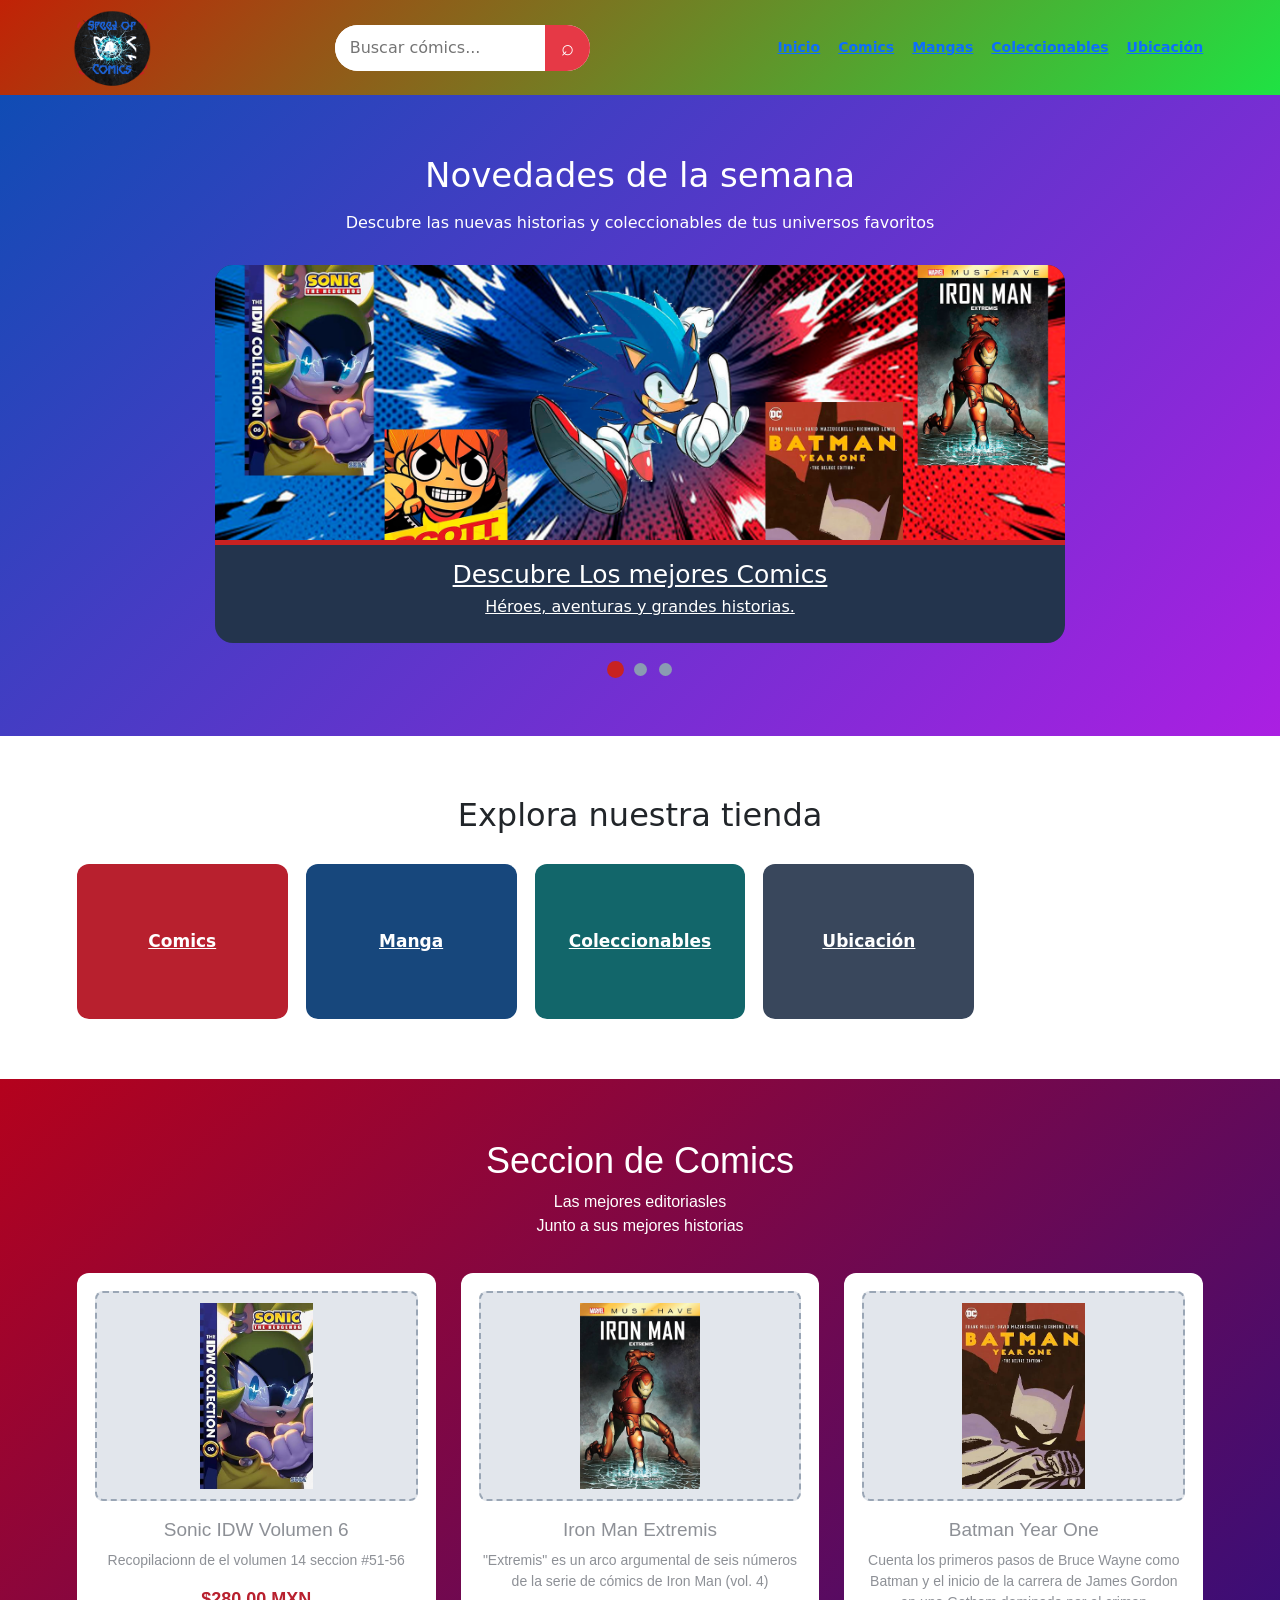
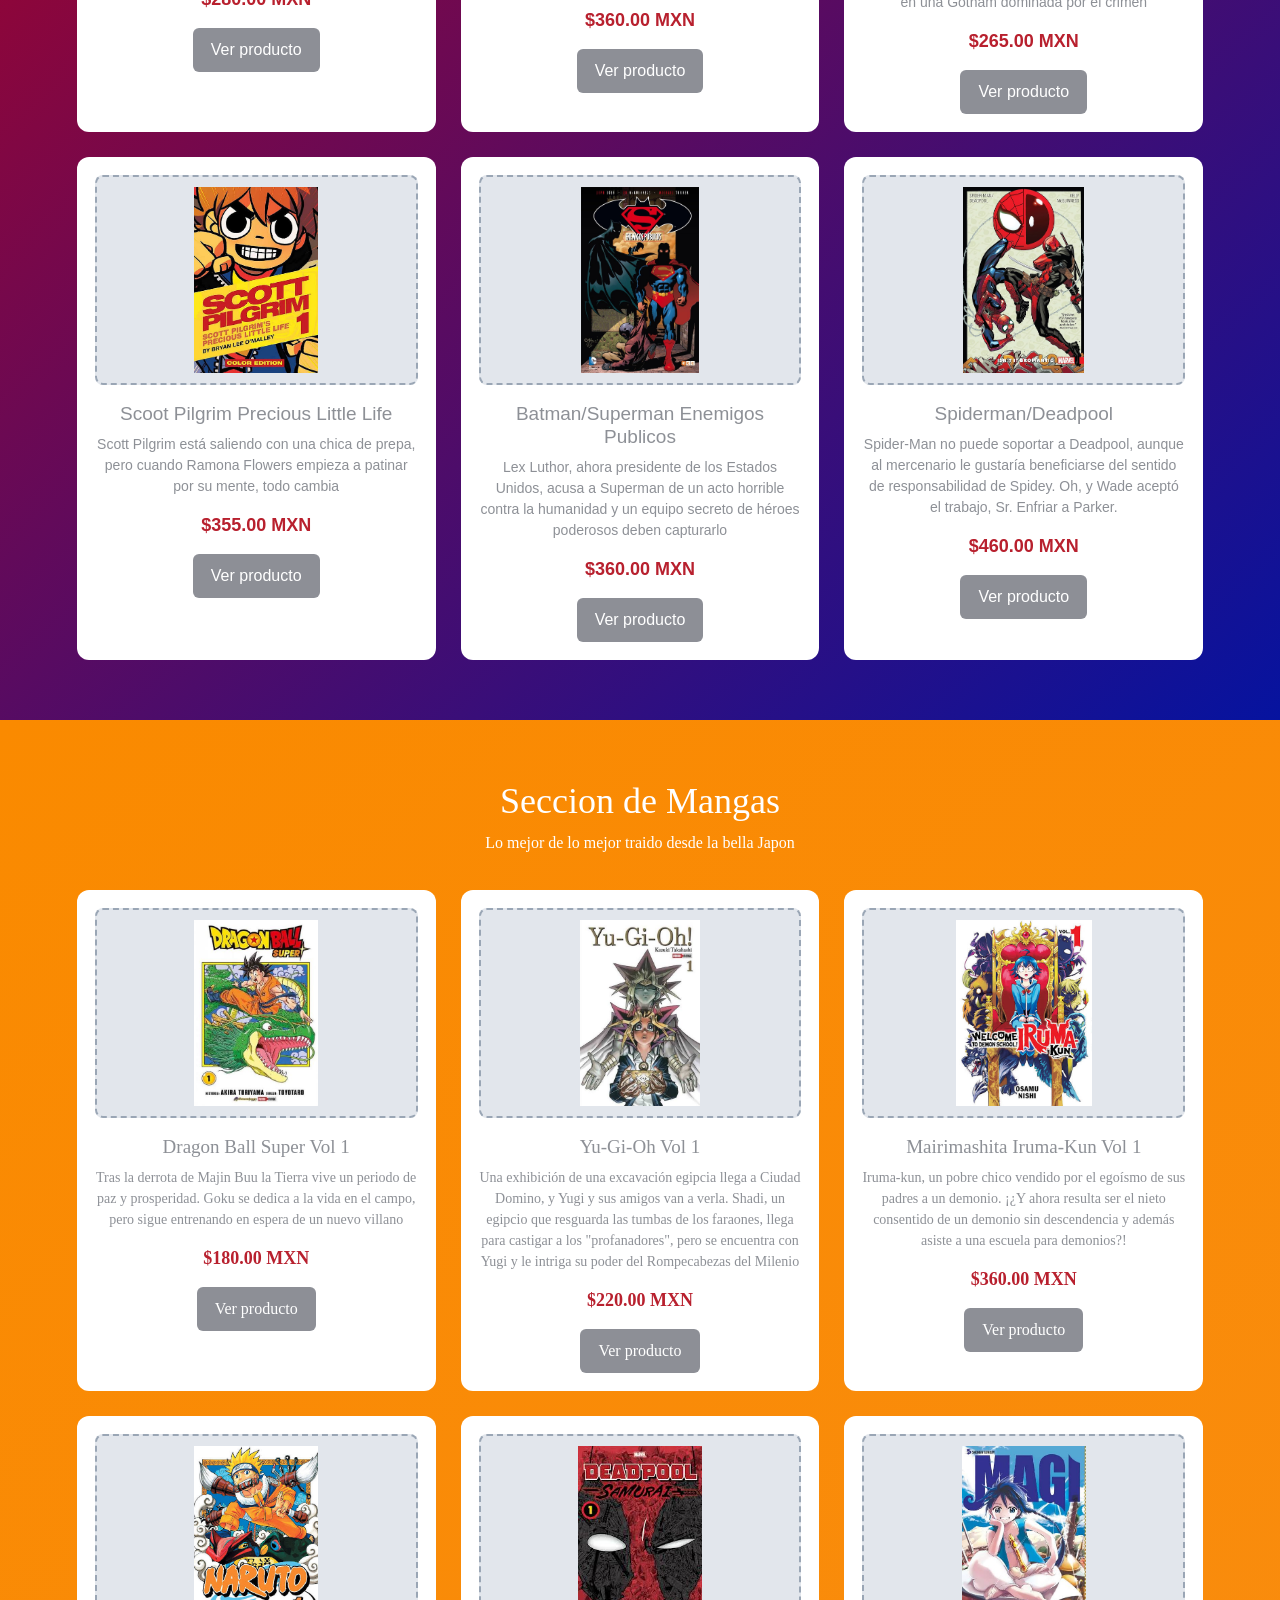
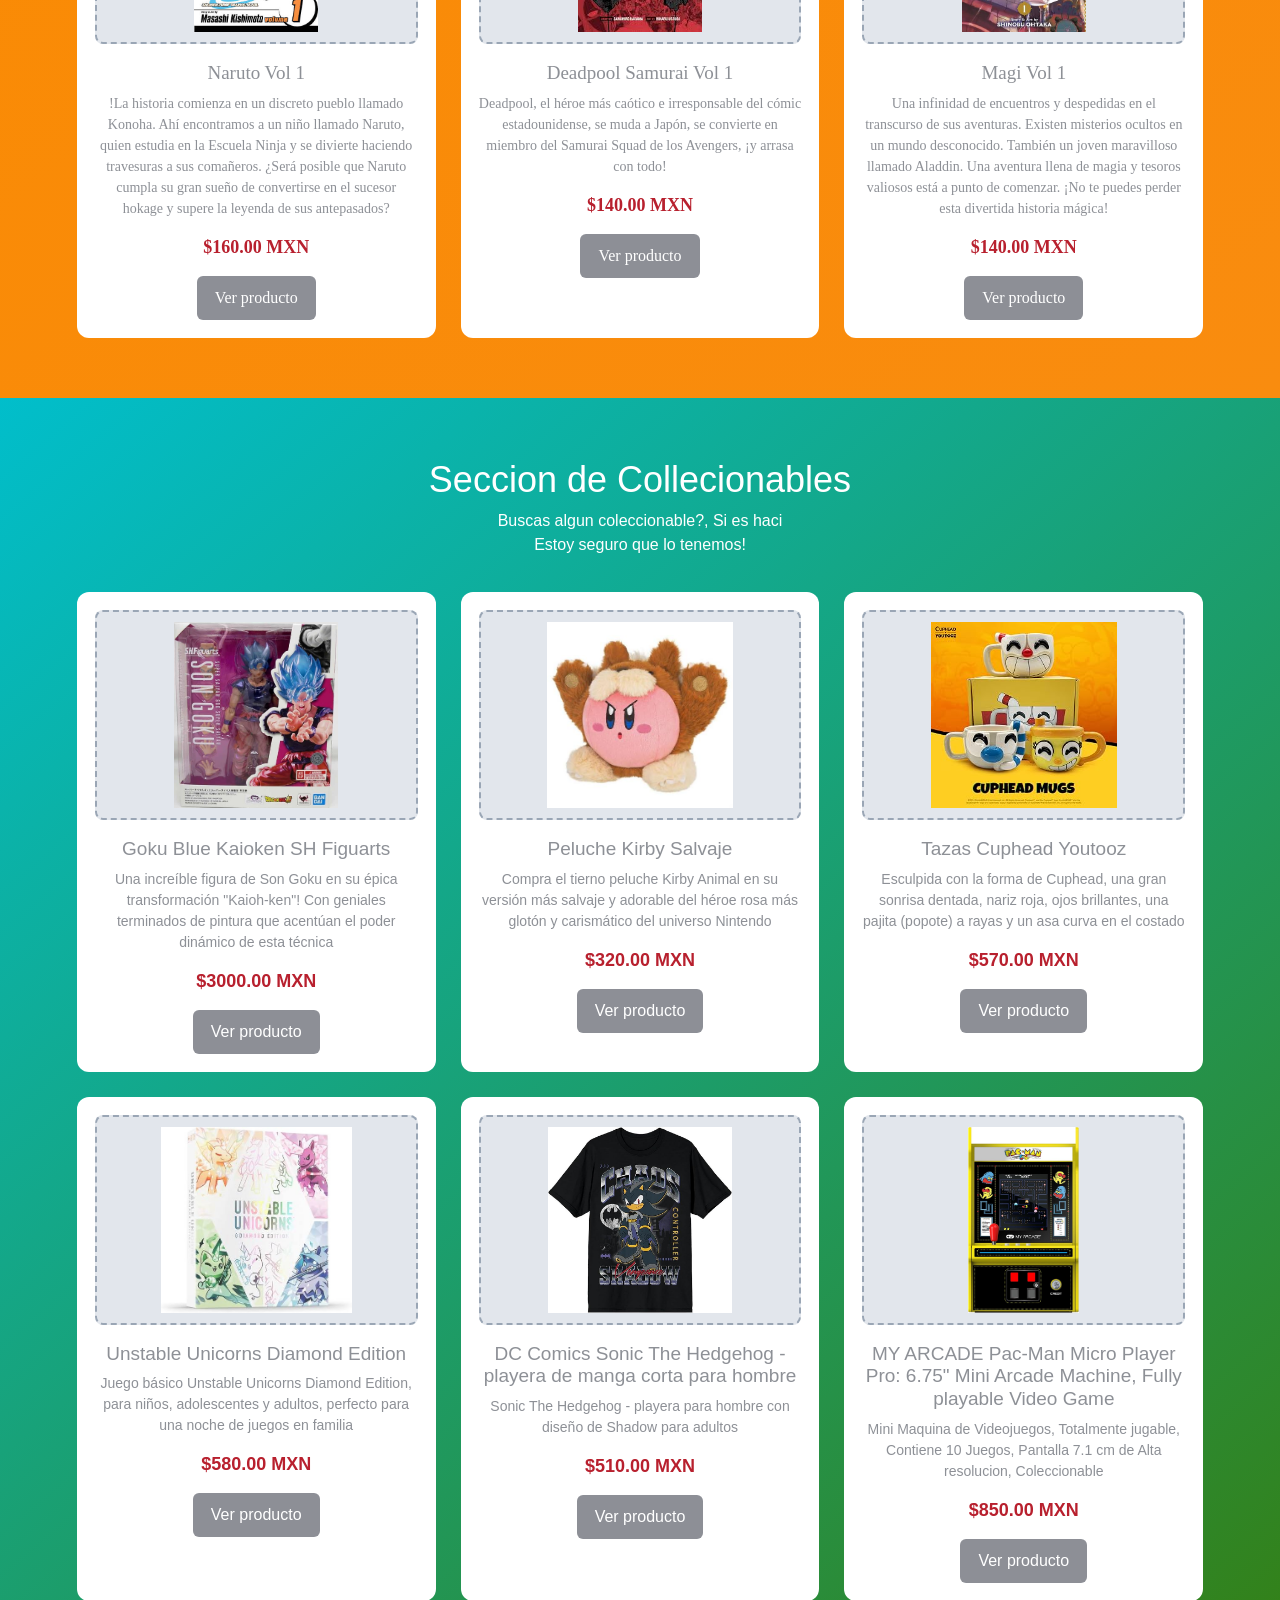
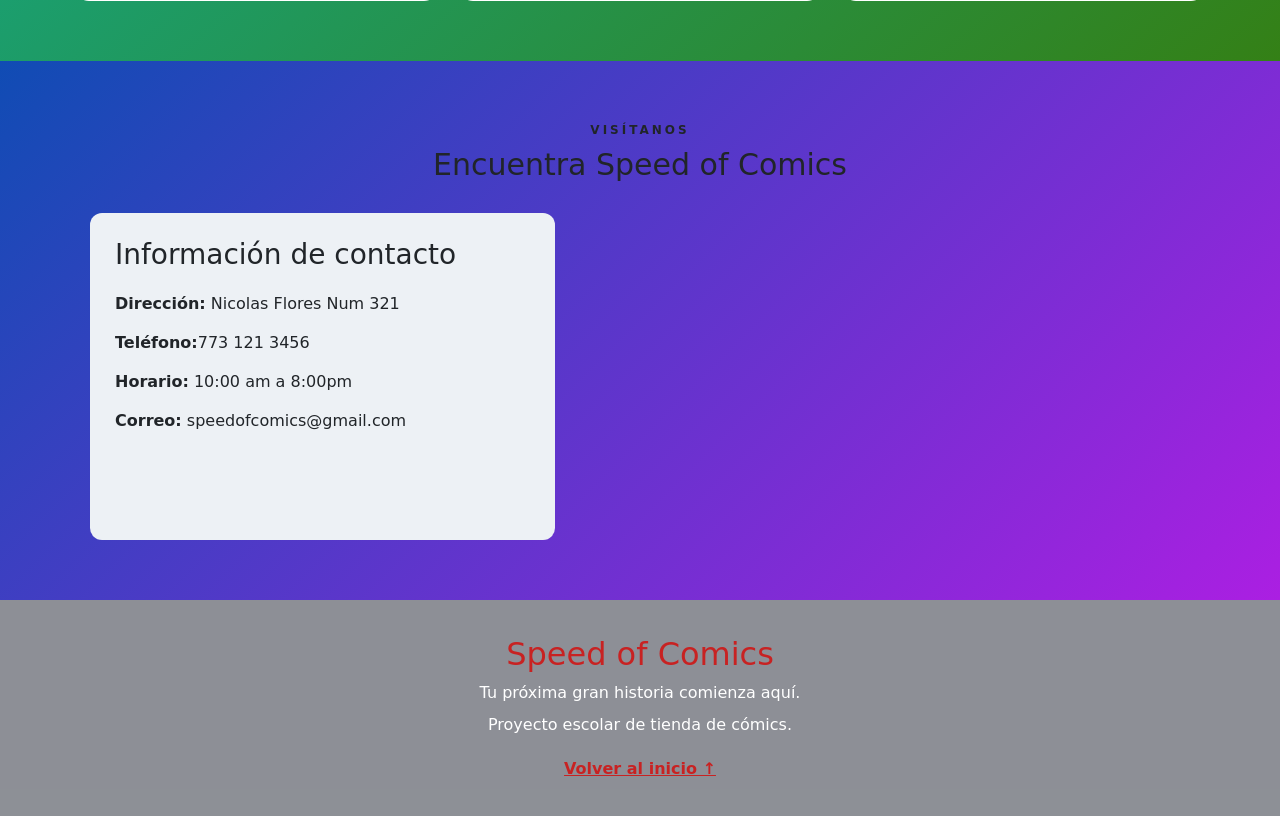
==== inicio.html @ dad21b0f "Añadi la seccion del inicio y su respectivo style, esta misma incluye tres carpteas dentro de imagen" ====
<!DOCTYPE html>
<html lang="es">
<head>
    <meta charset="UTF-8">
    <meta name="viewport" content="width=device-width, initial-scale=1.0">

    <title>Speed of Comics</title>

       <link rel="icon" href="Imagenes/Logo de la pagina Web de la maestra Karen.png" type="image/webp">


    <link rel="stylesheet" href="inicio.css">
    
    <link href="https://cdn.jsdelivr.net/npm/bootstrap@5.3.3/dist/css/bootstrap.min.css" rel="stylesheet">
</head>

<body> 

    <header class="encabezado">

        <div class="logo">
            <span><img src="Imagenes/Logo de la pagina Web de la maestra Karen.png" alt="logo"></span>
        </div>

        <div class="busqueda">
            <input type="text" placeholder="Buscar cómics...">
            <button type="button" aria-label="Buscar">⌕</button>
        </div>

        <nav class="menu">
            <a href="#inicio">Inicio</a>
            <a href="#marvel">Comics</a>
            <a href="#dc">Mangas</a>
            <a href="#idw">Coleccionables</a>
            <a href="#ubicacion">Ubicación</a>
        </nav>

    </header>

    <main>

        <section id="inicio" class="inicio">

            <h2>Novedades de la semana</h2>
            <p>Descubre las nuevas historias y coleccionables de tus universos favoritos</p>

            <div class="carrusel">

                <a href="#marvel" class="diapositiva activa">
                    <div class="imagen-novedad comic">
                        <span><img src="Imagenes/Carrusel Comic.png" alt="banner_marvel"></span>
                    </div>
                    <h3>Descubre Los mejores Comics</h3>
                    <p>Héroes, aventuras y grandes historias.</p>
                </a>

                <a href="#dc" class="diapositiva">
                    <div class="imagen-novedad manga">
                        <span><img src="Imagenes/Carrusel Manga.png" alt="banner_dc"></span>
                    </div>
                    <h3>La mejor Variedad de Mangas</h3>
                    <p>En un unico y accesible lugar</p>
                </a>

                <a href="#idw" class="diapositiva">
                    <div class="imagen-novedad collecionables">
                        <span><img src="Imagenes/Carrusel Collecionables.png" alt="banner_idw"></span>
                    </div>
                    <h3>Los mejores coleccionable de tus franquicias favoritas</h3>
                    <p>Desde las mejores figuras hasta lo mas loco que puedas imaginar</p>
                </a>

            </div>

            <div class="indicadores">
                <button class="indicador activo" data-slide="0"
                    aria-label="Mostrar novedad Marvel"></button>
                <button class="indicador" data-slide="1"
                    aria-label="Mostrar novedad DC"></button>
                <button class="indicador" data-slide="2"
                    aria-label="Mostrar novedad IDW"></button>
            </div>

        </section>

        <section class="accesos">

            <h2>Explora nuestra tienda</h2>

            <div class="botones-imagen">

                <a href="#marvel" class="boton-imagen boton-marvel">
                   
                    <strong>Comics</strong>
                </a>

                <a href="#dc" class="boton-imagen boton-dc">
                    
                    <strong>Manga</strong>
                </a>

                <a href="#idw" class="boton-imagen boton-idw">
                    
                    <strong>Coleccionables</strong>
                </a>

                <a href="#ubicacion" class="boton-imagen boton-ubicacion">
                    
                    <strong>Ubicación</strong>
                </a>

            </div>
        </section>

        <!-- catalogo marvel -->
        <section id="marvel" class="catalogo catalogo-marvel">

            <div class="titulo-catalogo">
                <h2>Seccion de Comics</h2>
                <p>Las mejores editoriasles <br>Junto a sus mejores historias</p>
            </div>

            <div class="productos">

                <article class="producto">
                    <div class="imagen-producto">
                    <img src="Imagenes/Comics/Surge Idw.jpg" alt="Surge">
                    </div>
                    <h3>Sonic IDW Volumen 6</h3>
                    <p>Recopilacionn de el volumen 14 seccion #51-56</p>
                    <p class="precio">$280.00 MXN</p>
                    <button class="boton-producto" type="button">Ver producto</button>
                </article>

                <article class="producto">
                    <div class="imagen-producto">
                        <img src="Imagenes/Comics/Extremis.jpg" alt="extremis">
                    </div>
                    <h3>Iron Man Extremis</h3>
                    <p>"Extremis" es un arco argumental de seis números de la serie de cómics de Iron Man (vol. 4)</p>
                    <p class="precio">$360.00 MXN</p>
                    <button class="boton-producto" type="button">Ver producto</button>
                </article>

                <article class="producto">
                    <div class="imagen-producto">
                     <img src="Imagenes/Comics/Year One.jpg" alt="año_uno">
                    </div>
                    <h3>Batman Year One</h3>
                    <p>Cuenta los primeros pasos de Bruce Wayne como Batman y el inicio de la carrera de James Gordon en una Gotham dominada por el crimen</p>
                    <p class="precio">$265.00 MXN</p>
                    <button class="boton-producto" type="button">Ver producto</button>
                </article>

                <article class="producto">
                    <div class="imagen-producto">
                        <img src="Imagenes/Comics/Scott.jpg" alt="pilgrim">
                    </div>
                    <h3> Scoot Pilgrim Precious Little Life</h3>
                    <p>Scott Pilgrim está saliendo con una chica de prepa, pero cuando Ramona Flowers empieza a patinar por su mente, todo cambia</p>
                    <p class="precio">$355.00 MXN</p>
                    <button class="boton-producto" type="button">Ver producto</button>
                </article>

                <article class="producto">
                    <div class="imagen-producto">
                        <img src="Imagenes/Comics/Superman-Batman.jpg" alt="batman/superman">
                    </div>
                    <h3>Batman/Superman Enemigos Publicos</h3>
                    <p> Lex Luthor, ahora presidente de los Estados Unidos, acusa a Superman de un acto horrible contra la humanidad y un equipo secreto de héroes poderosos deben capturarlo</p>
                    <p class="precio">$360.00 MXN</p>
                    <button class="boton-producto" type="button">Ver producto</button>
                </article>

                <article class="producto">
                    <div class="imagen-producto">
                    <img src="Imagenes/Comics/Spidey-Pool.jpg" alt="spidey-pool">
                    </div>
                    <h3>Spiderman/Deadpool</h3>
                    <p> Spider-Man no puede soportar a Deadpool, aunque al mercenario le gustaría beneficiarse del sentido de responsabilidad de Spidey. Oh, y Wade aceptó el trabajo, Sr. Enfriar a Parker.</p>
                    <p class="precio">$460.00 MXN</p>
                    <button class="boton-producto" type="button">Ver producto</button>
                </article>

            </div>
        </section>

        <!--catalogo dc-->
        <section id="dc" class="catalogo catalogo-dc">

            <div class="titulo-catalogo">
                <h2>Seccion de Mangas</h2>
                <p>Lo mejor de lo mejor traido desde la bella Japon</p>
            </div>

            <div class="productos">

                <article class="producto">
                    <div class="imagen-producto"><img src="Imagenes/Manga/Super.jpg" alt="db-super"></div>
                    <h3> Dragon Ball Super Vol 1</h3>
                    <p>Tras la derrota de Majin Buu la Tierra vive un periodo de paz y prosperidad. Goku se dedica a la vida en el campo, pero sigue entrenando en espera de un nuevo villano</p>
                    <p class="precio">$180.00 MXN</p>
                    <button class="boton-producto" type="button">Ver producto</button>
                </article>

                <article class="producto">
                    <div class="imagen-producto"><img src="Imagenes/Manga/Yugi.jpg" alt="Yugi"></div>
                    <h3>Yu-Gi-Oh Vol 1</h3>
                    <p>Una exhibición de una excavación egipcia llega a Ciudad Domino, y Yugi y sus amigos van a verla. Shadi, un egipcio que resguarda las tumbas de los faraones, llega para castigar a los "profanadores", pero se encuentra con Yugi y le intriga su poder del Rompecabezas del Milenio</p>
                    <p class="precio">$220.00 MXN</p>
                    <button class="boton-producto" type="button">Ver producto</button>
                </article>

                <article class="producto">
                    <div class="imagen-producto"><img src="Imagenes/Manga/Iruma.jpg" alt="Iruma-kun"></div>
                    <h3>Mairimashita Iruma-Kun Vol 1</h3>
                    <p>Iruma-kun, un pobre chico vendido por el egoísmo de sus padres a un demonio. ¡¿Y ahora resulta ser el nieto consentido de un demonio sin descendencia y además asiste a una escuela para demonios?!</p>
                    <p class="precio">$360.00 MXN</p>
                    <button class="boton-producto" type="button">Ver producto</button>
                </article>

                <article class="producto">
                    <div class="imagen-producto"><img src="Imagenes/Manga/Naruto.jpg" alt="Naruto"></div>
                    <h3>Naruto Vol 1</h3>
                    <p>!La historia comienza en un discreto pueblo llamado Konoha. Ahí encontramos a un niño llamado Naruto, quien estudia en la Escuela Ninja y se divierte haciendo travesuras a sus comañeros. ¿Será posible que Naruto cumpla su gran sueño de convertirse en el sucesor hokage y supere la leyenda de sus antepasados?</p>
                    <p class="precio">$160.00 MXN</p>
                    <button class="boton-producto" type="button">Ver producto</button>
                </article>

                <article class="producto">
                    <div class="imagen-producto"><img src="Imagenes/Manga/SamuraiPool.jpg" alt="Samurai-Pool"></div>
                    <h3>Deadpool Samurai Vol 1</h3>
                    <p>Deadpool, el héroe más caótico e irresponsable del cómic estadounidense, se muda a Japón, se convierte en miembro del Samurai Squad de los Avengers, ¡y arrasa con todo!</p>
                    <p class="precio">$140.00 MXN</p>
                    <button class="boton-producto" type="button">Ver producto</button>
                </article>

                <article class="producto">
                    <div class="imagen-producto"><img src="Imagenes/Manga/Magi.jpg" alt="Magi"></div>
                    <h3>Magi Vol 1</h3>
                    <p>Una infinidad de encuentros y despedidas en el transcurso de sus aventuras. Existen misterios ocultos en un mundo desconocido. También un joven maravilloso llamado Aladdin. Una aventura llena de magia y tesoros valiosos está a punto de comenzar. ¡No te puedes perder esta divertida historia mágica!</p>
                    <p class="precio">$140.00 MXN</p>
                    <button class="boton-producto" type="button">Ver producto</button>
                </article>

            </div>
        </section>

        <section id="idw" class="catalogo catalogo-idw">

            <div class="titulo-catalogo">
                <h2>Seccion de Collecionables</h2>
                <p>Buscas algun coleccionable?, Si es haci<br> Estoy seguro que lo tenemos!</p>
            </div>

            <div class="productos">

                <article class="producto">
                    <div class="imagen-producto"><img src="Imagenes/Coleccionables/Sh Figuarts.jpg" alt="kaioken"></div>
                    <h3>Goku Blue Kaioken SH Figuarts</h3>
                    <p>Una increíble figura de Son Goku en su épica transformación "Kaioh-ken"! Con geniales terminados de pintura que acentúan el poder dinámico de esta técnica</p>
                    <p class="precio">$3000.00 MXN</p>
                    <button class="boton-producto" type="button">Ver producto</button>
                </article>

                <article class="producto">
                    <div class="imagen-producto"><img src="Imagenes/Coleccionables/Kibolono.jpg" alt="kirby-lobo"></div>
                    <h3>Peluche Kirby Salvaje</h3>
                    <p>Compra el tierno peluche Kirby Animal en su versión más salvaje y adorable del héroe rosa más glotón y carismático del universo Nintendo</p>
                    <p class="precio">$320.00 MXN</p>
                    <button class="boton-producto" type="button">Ver producto</button>
                </article>

                <article class="producto">
                    <div class="imagen-producto"><img src="Imagenes/Coleccionables/Tazas.jpg" alt="Cuphead"></div>
                    <h3>Tazas Cuphead Youtooz</h3>
                    <p>Esculpida con la forma de Cuphead, una gran sonrisa dentada, nariz roja, ojos brillantes, una pajita (popote) a rayas y un asa curva en el costado</p>
                    <p class="precio">$570.00 MXN</p>
                    <button class="boton-producto" type="button">Ver producto</button>
                </article>

                <article class="producto">
                    <div class="imagen-producto"><img src="Imagenes/Coleccionables/Unicorns.jpg" alt="Unicornios"></div>
                    <h3>Unstable Unicorns Diamond Edition</h3>
                    <p>Juego básico Unstable Unicorns Diamond Edition, para niños, adolescentes y adultos, perfecto para una noche de juegos en familia</p>
                    <p class="precio">$580.00 MXN</p>
                    <button class="boton-producto" type="button">Ver producto</button>
                </article>

                <article class="producto">
                    <div class="imagen-producto"><img src="Imagenes/Coleccionables/Playera.jpg" alt="bat-shadow"></div>
                    <h3>DC Comics Sonic The Hedgehog - playera de manga corta para hombre</h3>
                    <p>Sonic The Hedgehog - playera para hombre con diseño de Shadow para adultos </p>
                    <p class="precio">$510.00 MXN</p>
                    <button class="boton-producto" type="button">Ver producto</button>
                </article>

                <article class="producto">
                    <div class="imagen-producto"><img src="Imagenes/Coleccionables/PacMan.jpg"></div>
                    <h3>MY ARCADE Pac-Man Micro Player Pro: 6.75" Mini Arcade Machine, Fully playable Video Game</h3>
                    <p> Mini Maquina de Videojuegos, Totalmente jugable, Contiene 10 Juegos, Pantalla 7.1 cm de Alta resolucion, Coleccionable</p>
                    <p class="precio">$850.00 MXN</p>
                    <button class="boton-producto" type="button">Ver producto</button>
                </article>

            </div>
        </section>

        <section id="ubicacion" class="seccion-ubicacion">

            <div class="titulo-ubicacion">
                <p class="etiqueta">VISÍTANOS</p>
                <h2>Encuentra Speed of Comics</h2>
                
            </div>

            <div class="contacto">

                <div class="datos-contacto">
                    <h3>Información de contacto</h3>

                    <p><strong>Dirección:</strong> Nicolas Flores Num 321</p>
                    <p><strong>Teléfono:</strong>773 121 3456</p>
                    <p><strong>Horario:</strong> 10:00 am a 8:00pm</p>
                    <p><strong>Correo:</strong> speedofcomics@gmail.com</p>
                </div>

                <div class="mapa">
                    <iframe
                        src="https://www.google.com/maps/place/Kioto,+Prefectura+de+Kioto,+Jap%C3%B3n/@35.0981962,135.7188694,10z/data=!3m1!4b1!4m6!3m5!1s0x6001a8d6cd3cc3f1:0xc0961d366bbb1d3d!8m2!3d35.011564!4d135.7681489!16zL20vMDlkNF8?hl=es_419&entry=ttu&g_ep=EgoyMDI2MTAyMC4wIKXMDSoASAFQAw%3D%3D"
                        title="Mapa de ubicación de Speed of Comics"
                        loading="lazy"
                        referrerpolicy="no-referrer-when-downgrade">
                    </iframe>
                </div>

            </div>
        </section>

    </main>

    <footer class="pie">

        <h2>Speed of Comics</h2>
        <p>Tu próxima gran historia comienza aquí.</p>
        <p>Proyecto escolar de tienda de cómics.</p>

        <a href="#inicio">Volver al inicio ↑</a>

    </footer>

    <script src="carrusel.js"></script>

</body>
</html>
---- inicio.css ----
* {
    margin: 0;
    padding: 0;
    box-sizing: border-box;
}

:root {
    --oscuro: #4e525ca4;
    --oscuro-claro: #99c0ff;
    --blanco: #ffffff;
    --gris: #e9edf2;
    --rojo: #e63946;
    --azul: #cc1703;
    --dorado: #c82222;
    --verde: #167c80;
}

html {
    scroll-behavior: smooth;
    scroll-padding-top: 130px;
}

body {
    font-family: Arial, Helvetica, sans-serif;
    background-color: #f3f5f8;
    color: var(--oscuro);
    line-height: 1.6;
}

a {
    text-decoration: none;
    color: inherit;
}

button {
    font-family: inherit;
    cursor: pointer;
    border: none;
}

section {
    padding: 60px 6%;
}

section h2 {
    margin-bottom: 15px;
}


.encabezado {
    background: linear-gradient(135deg, #c12206, #1fe243);
    color: var(--blanco);
    padding: 20px 6%;
    display: flex;
    justify-content: space-between;
    align-items: center;
    gap: 20px;
    flex-wrap: wrap;
}

.logo {
    display: flex;
    align-items: center;
    gap: 12px;
}

.logo span {
    display: flex;
    justify-content: center;
    align-items: center;
    width: 70px;
    height: 55px;
    border: 2px dashed var(--dorado);
    border-radius: 8px;
    font-size: 10px;
    text-align: center;
}
.logo span img {
    width: 100px;
    height: auto;
    object-fit: contain;
}
.logo h1 {
    font-size: 24px;
    color: var(--dorado);
}

.busqueda {
    display: flex;
    background-color: var(--blanco);
    border-radius: 25px;
    overflow: hidden;
}

.busqueda input {
    width: 210px;
    padding: 11px 15px;
    border: none;
    outline: none;
}

.busqueda button {
    background-color: var(--rojo);
    color: var(--blanco);
    padding: 0 16px;
    font-size: 22px;
}

.menu {
    display: flex;
    align-items: center;
    justify-content: center;
    gap: 18px;
    flex-wrap: wrap;
}

.menu a {
    font-size: 14px;
    font-weight: bold;
    transition: color 0.3s;
}

.menu a:hover {
    color: var(--dorado);
}


.inicio {
    text-align: center;
    background: linear-gradient(135deg, #104cb4, #ab1fe2);
    color: var(--blanco);
}

.inicio h2 {
    font-size: 34px;
}

.carrusel {
    max-width: 850px;
    margin: 30px auto 0;
    position: relative;
    overflow: hidden;
    border-radius: 18px;
}

.diapositiva {
    display: none;
    color: var(--blanco);
    background-color: #23344d;
    padding-bottom: 24px;
}

.diapositiva.activa {
    display: block;
    animation: aparecer 0.6s ease;
}

.imagen-novedad {
    width: 100%;
    height: 280px;
    display: flex;
    justify-content: center;
    align-items: center;
    font-size: 16px;
    font-weight: bold;
    border-bottom: 5px solid var(--dorado);
    overflow: hidden;
}

.imagen-novedad img {
    width: 100%;
    height: 100%;
    object-fit: cover;
    object-position: center;
    display: block;
}

.marvel-novedad {
    background-color: #8d1c2b;
}

.dc-novedad {
    background-color: #17477c;
}

.idw-novedad {
    background-color: #12666a;
}

.diapositiva:hover .imagen-novedad img {
    transform: scale(1.05);
    transition: transform 0.4s;
}

.diapositiva h3 {
    margin: 15px 10px 5px;
    font-size: 25px;
}

.diapositiva p {
    margin: 0 10px;
}

.indicadores {
    display: flex;
    justify-content: center;
    gap: 12px;
    margin-top: 20px;
}

.indicador {
    width: 13px;
    height: 13px;
    border-radius: 50%;
    background-color: #8a9bb2;
    transition: background-color 0.3s, transform 0.3s;
}

.indicador.activo {
    background-color: var(--dorado);
    transform: scale(1.3);
}

.accesos {
    text-align: center;
    background-color: var(--blanco);
}

.botones-imagen {
    display: grid;
    grid-template-columns: repeat(5, minmax(0, 1fr));
    gap: 18px;
    margin-top: 30px;
}

.boton-imagen {
    min-height: 155px;
    padding: 18px 10px;
    border-radius: 12px;
    color: var(--blanco);
    display: flex;
    flex-direction: column;
    justify-content: center;
    align-items: center;
    gap: 15px;
    border: 2px solid transparent;
    transition: transform 0.3s, box-shadow 0.3s;
}

.boton-imagen img {
    width: 100px;
    height: 75px;
    object-fit: contain;
    display: block;
}

.boton-imagen span {
    font-size: 12px;
    text-align: center;
}

.boton-imagen strong {
    font-size: 17px;
}

.boton-imagen:hover {
    transform: translateY(-8px);
    box-shadow: 0 10px 20px #00000030;
}

.boton-marvel {
    background-color: #b8202e;
}

.boton-dc {
    background-color: #17477c;
}

.boton-idw {
    background-color: #12666a;
}

.boton-ubicacion {
    background-color: #39475c;
}

.catalogo {
    color: var(--blanco);
}

.catalogo-marvel {
    background: linear-gradient(140deg, #b4021d, #06139f);
    font-family: Arial, Helvetica, sans-serif;
}

.catalogo-dc {
    background: linear-gradient(140deg, #fa8a00, #f98c0f);
    font-family: Georgia, serif;
}

.catalogo-idw {
    background: linear-gradient(140deg, #01becb, #348016);
    font-family: Verdana, sans-serif;
}

.titulo-catalogo {
    text-align: center;
    margin-bottom: 35px;
}

.titulo-catalogo h2 {
    font-size: 36px;
    margin-bottom: 8px;
}

.etiqueta {
    font-size: 12px;
    font-weight: bold;
    letter-spacing: 3px;
    margin-bottom: 8px;
}

.productos {
    display: grid;
    grid-template-columns: repeat(3, minmax(0, 1fr));
    gap: 25px;
    max-width: 1200px;
    margin: auto;
}

.producto {
    background-color: var(--blanco);
    color: var(--oscuro);
    padding: 18px;
    border-radius: 12px;
    text-align: center;
    overflow: hidden;
    transition: transform 0.3s, box-shadow 0.3s;
}

.catalogo-marvel .producto:hover {
    transform: translateY(-8px);
    box-shadow: 0 12px 25px #30000070;
}

.catalogo-dc .producto:hover {
    transform: scale(1.04);
    box-shadow: 0 12px 25px #00000060;
}

.catalogo-idw .producto:hover {
    transform: rotate(-1deg) translateY(-6px);
    box-shadow: 0 12px 25px #002d3070;
}

.imagen-producto {
    width: 100%;
    height: 210px;
    background-color: #e2e6ec;
    color: #526071;
    border: 2px dashed #9aa6b5;
    border-radius: 8px;
    display: flex;
    justify-content: center;
    align-items: center;
    padding: 10px;
    font-size: 13px;
    font-weight: bold;
    text-align: center;
    margin-bottom: 18px;
    overflow: hidden;
}

.imagen-producto img {
    width: 100%;
    height: 100%;
    object-fit: contain;
    object-position: center;
    display: block;
    transition: transform 0.3s;
}

.producto:hover .imagen-producto img {
    transform: scale(1.05);
}

.producto h3 {
    font-size: 19px;
    margin-bottom: 8px;
}

.producto p {
    font-size: 14px;
    margin-bottom: 10px;
}

.producto .precio {
    font-size: 18px;
    font-weight: bold;
    color: #b8202e;
    margin: 15px 0;
}

.boton-producto {
    background-color: var(--oscuro);
    color: var(--blanco);
    border-radius: 6px;
    padding: 10px 18px;
    transition: background-color 0.3s;
}

.boton-producto:hover {
    background-color: var(--rojo);
}

.seccion-ubicacion {
    background: linear-gradient(135deg, #104cb4, #ab1fe2);

}

.titulo-ubicacion {
    text-align: center;
    margin-bottom: 30px;
}

.titulo-ubicacion h2 {
    font-size: 30px;
}

.contacto {
    display: grid;
    grid-template-columns: 1fr 1.3fr;
    gap: 30px;
    max-width: 1100px;
    margin: auto;
}

.datos-contacto {
    background-color: #edf1f5;
    padding: 25px;
    border-radius: 12px;
}

.datos-contacto h3 {
    margin-bottom: 20px;
}

.datos-contacto p {
    margin-bottom: 15px;
    overflow-wrap: anywhere;
}

.mapa {
    min-width: 0;
}

.mapa iframe {
    width: 100%;
    height: 320px;
    border: 0;
    border-radius: 12px;
}

.mapa p {
    font-size: 12px;
    margin-top: 8px;
}

.pie {
    background-color: var(--oscuro);
    color: var(--blanco);
    text-align: center;
    padding: 35px 15px;
}

.pie h2 {
    color: var(--dorado);
    margin-bottom: 8px;
}

.pie p {
    margin-bottom: 8px;
}

.pie a {
    display: inline-block;
    margin-top: 12px;
    color: var(--dorado);
    font-weight: bold;
}




@keyframes aparecer {
    from {
        opacity: 0;
        transform: translateY(12px);
    }

    to {
        opacity: 1;
        transform: translateY(0);
    }
}

@media (max-width: 900px) {

    .encabezado {
        justify-content: center;
    }

    .menu {
        width: 100%;
    }

    .botones-imagen {
        grid-template-columns: repeat(3, minmax(0, 1fr));
    }

    .productos {
        grid-template-columns: repeat(2, minmax(0, 1fr));
    }

    .contacto {
        grid-template-columns: 1fr;
    }
}

@media (max-width: 600px) {

    section {
        padding: 40px 5%;
    }

    .logo h1 {
        font-size: 20px;
    }

    .busqueda {
        width: 100%;
    }

    .busqueda input {
        width: 100%;
        min-width: 0;
    }

    .menu {
        gap: 12px;
    }

    .menu a {
        font-size: 12px;
    }

    .inicio h2 {
        font-size: 27px;
    }

    .imagen-novedad {
        height: 210px;
    }

    .botones-imagen {
        grid-template-columns: repeat(2, minmax(0, 1fr));
        gap: 12px;
    }

    .boton-imagen {
        min-height: 125px;
        padding: 12px 6px;
    }

    .boton-imagen img {
        width: 80px;
        height: 60px;
    }

    .productos {
        grid-template-columns: 1fr;
    }

    .titulo-catalogo h2 {
        font-size: 28px;
    }

    .imagen-producto {
        height: 250px;
    }

    .formulario-contenedor {
        padding: 22px;
    }

    .titulo-ubicacion h2 {
        font-size: 25px;
    }

    .mapa iframe {
        height: 260px;
    }
}

@media (prefers-reduced-motion: reduce) {

    html {
        scroll-behavior: auto;
    }

    *,
    *::before,
    *::after {
        animation-duration: 0.01ms !important;
        transition-duration: 0.01ms !important;
    }
}
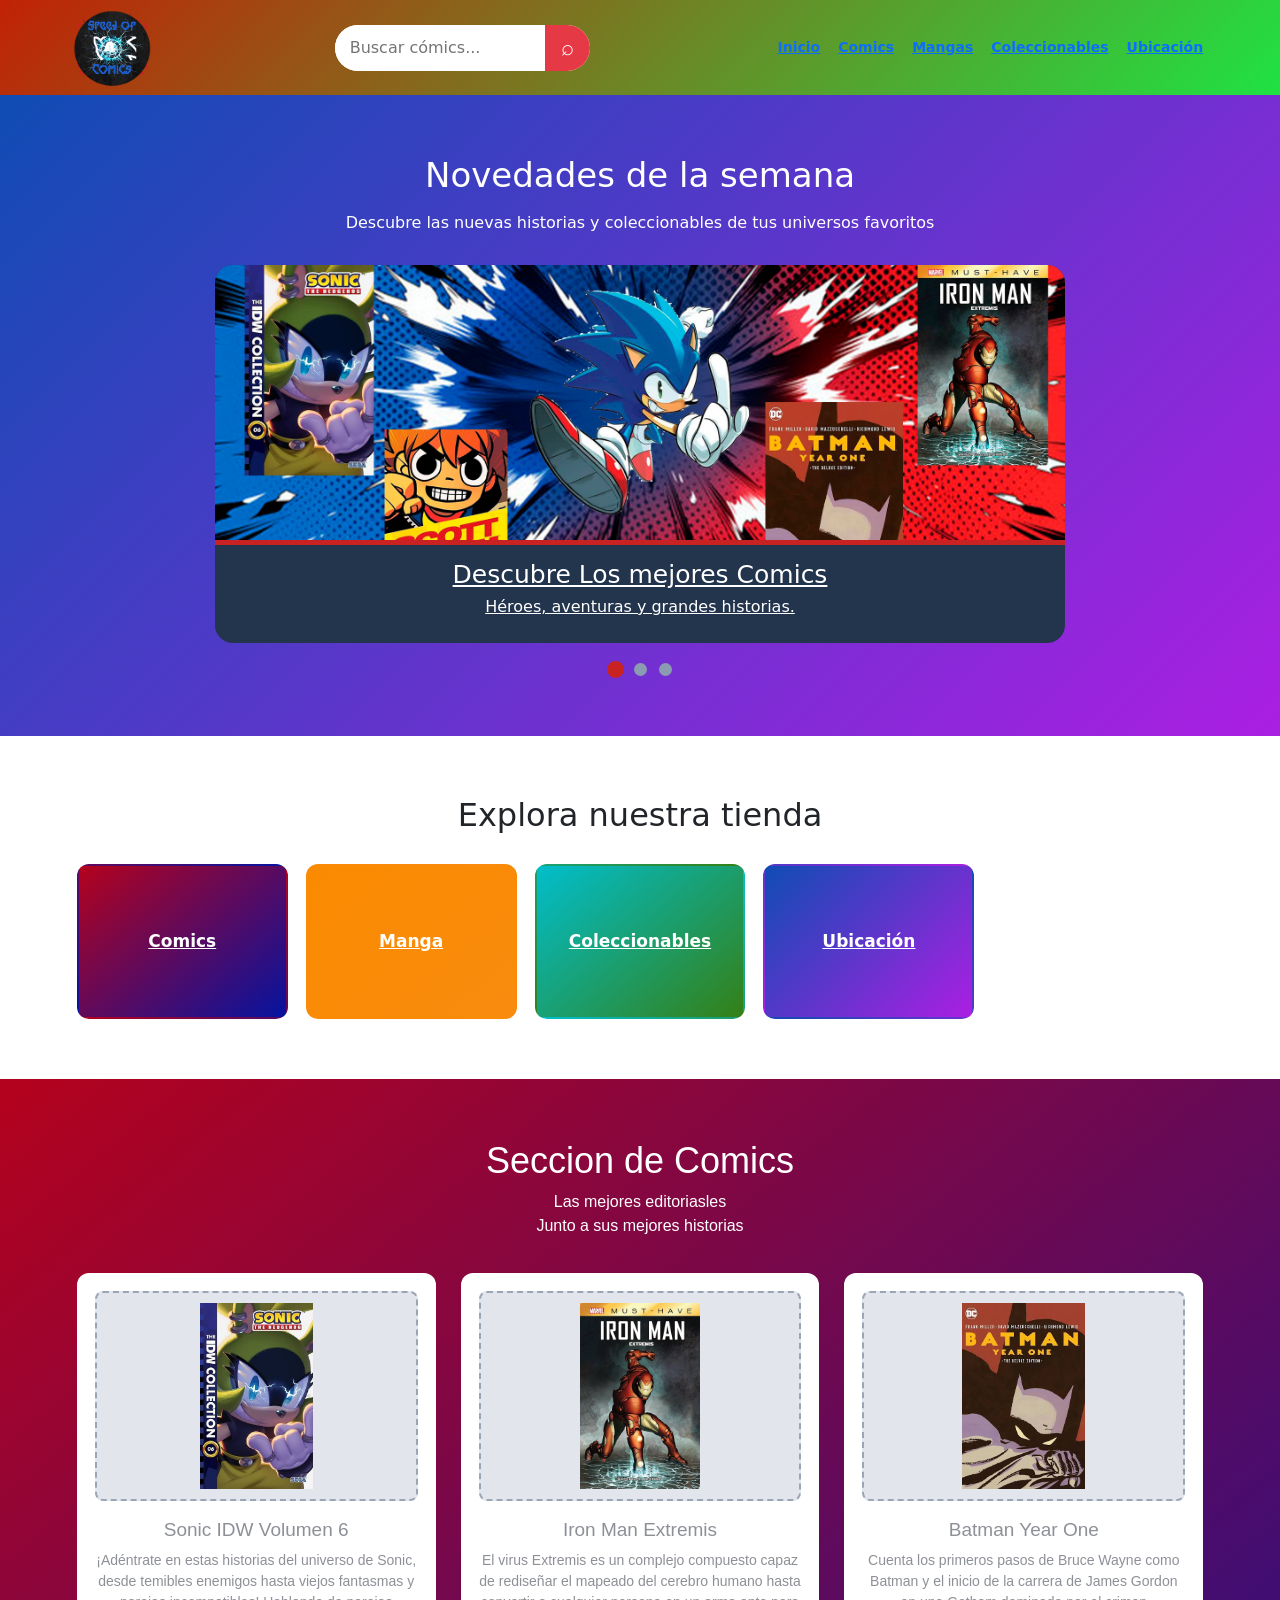
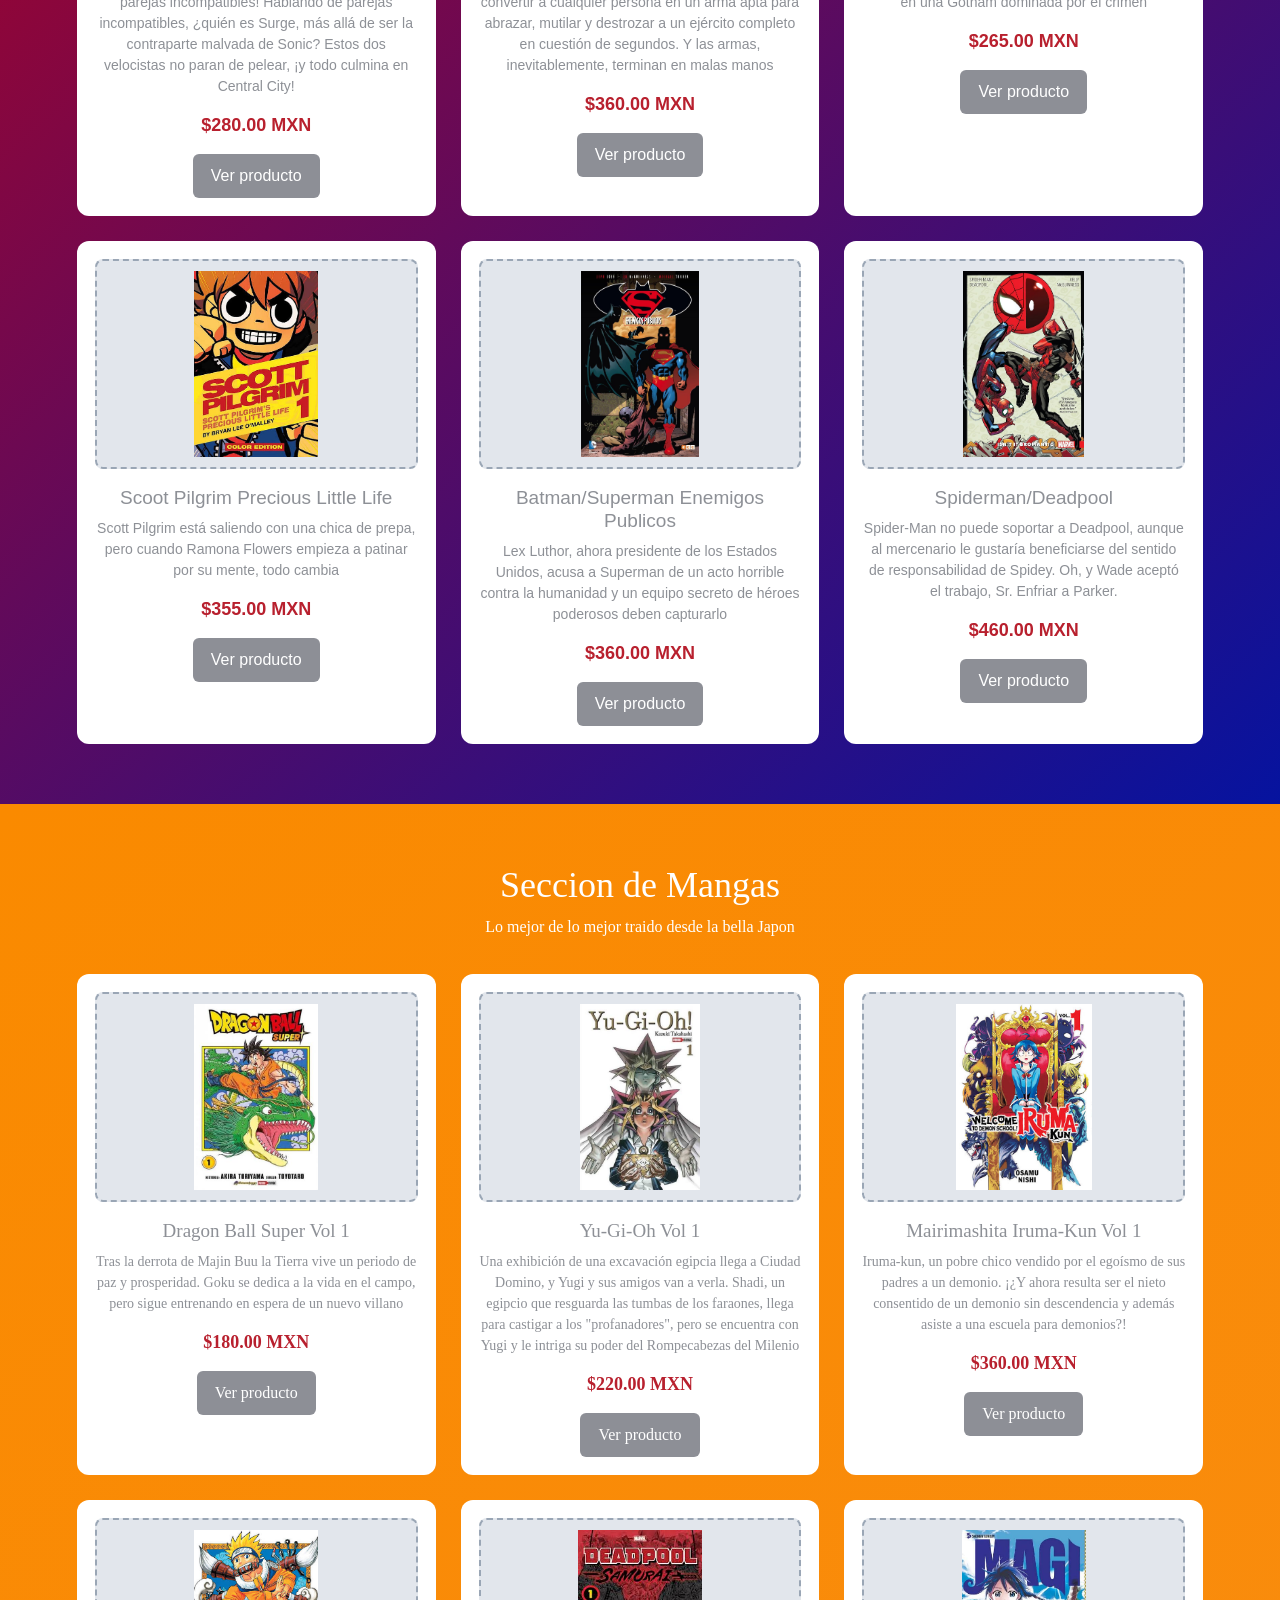
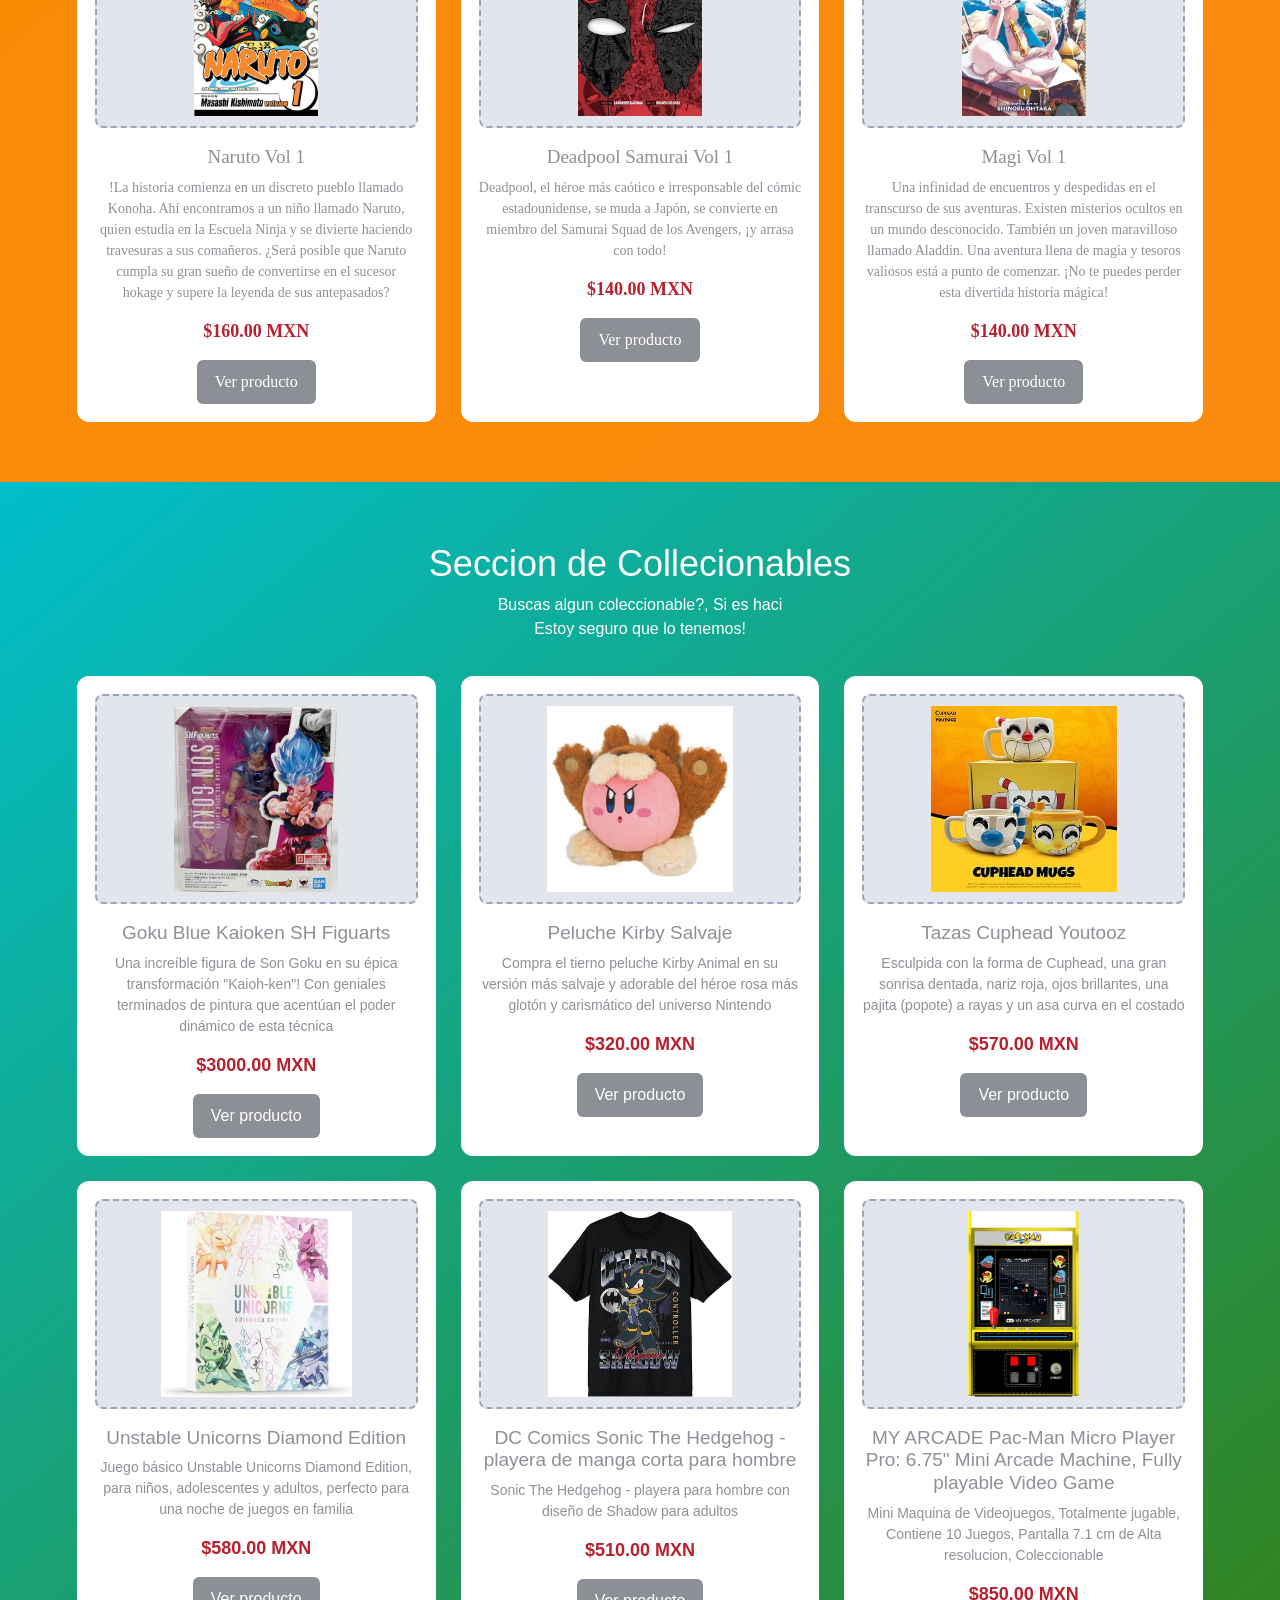
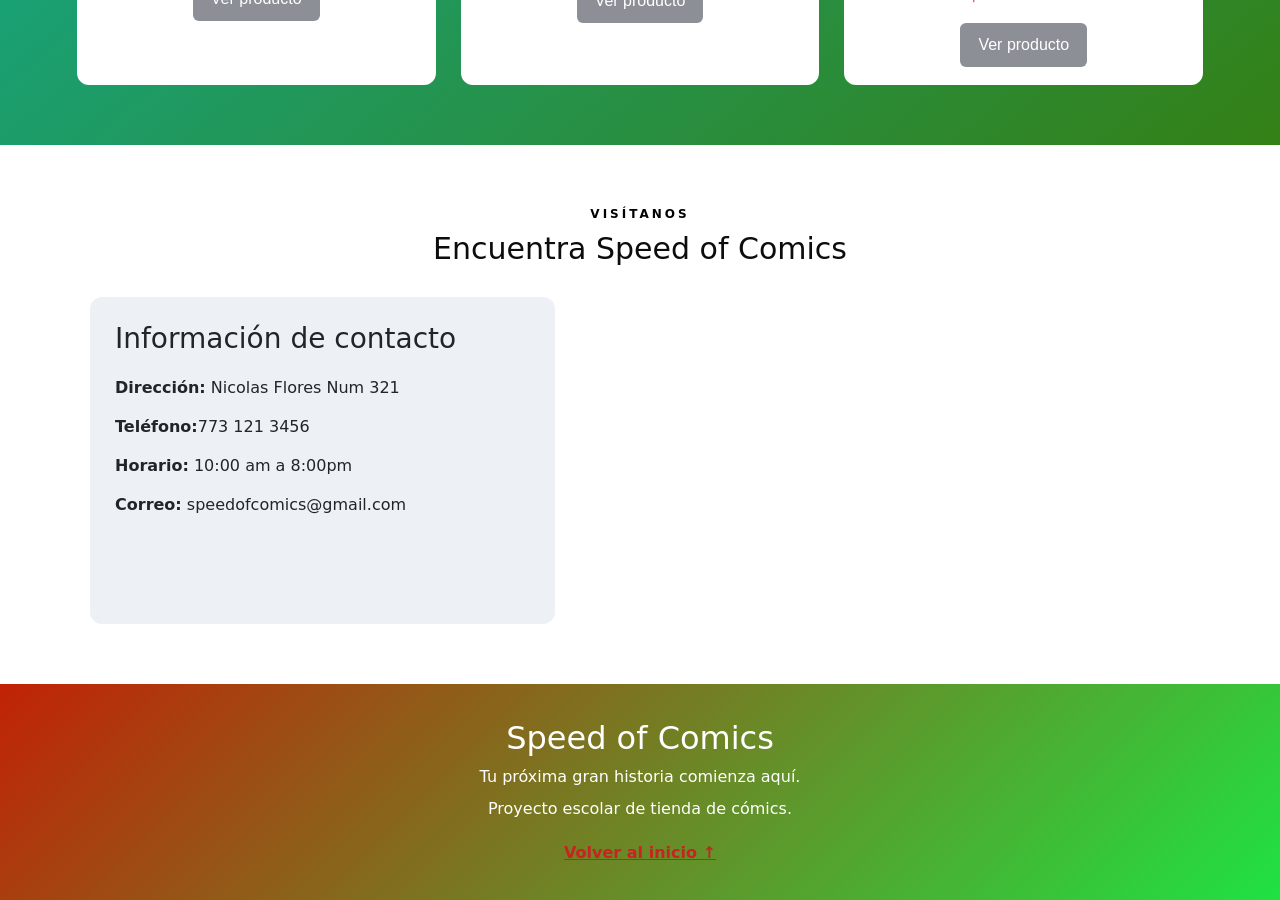
==== commit 8c4b7faf: "Realize nuevos cambios dentro del html y el css relacionados a la estetica de el inicio" ====
--- a/inicio.html
+++ b/inicio.html
@@ -127,7 +127,9 @@
                     <img src="Imagenes/Comics/Surge Idw.jpg" alt="Surge">
                     </div>
                     <h3>Sonic IDW Volumen 6</h3>
-                    <p>Recopilacionn de el volumen 14 seccion #51-56</p>
+                    <p>¡Adéntrate en estas historias del universo de Sonic, desde temibles enemigos hasta viejos fantasmas y parejas incompatibles!
+
+Hablando de parejas incompatibles, ¿quién es Surge, más allá de ser la contraparte malvada de Sonic? Estos dos velocistas no paran de pelear, ¡y todo culmina en Central City!</p>
                     <p class="precio">$280.00 MXN</p>
                     <button class="boton-producto" type="button">Ver producto</button>
                 </article>
@@ -137,7 +139,8 @@
                         <img src="Imagenes/Comics/Extremis.jpg" alt="extremis">
                     </div>
                     <h3>Iron Man Extremis</h3>
-                    <p>"Extremis" es un arco argumental de seis números de la serie de cómics de Iron Man (vol. 4)</p>
+                    <p>El virus Extremis es un complejo compuesto capaz de rediseñar el mapeado del cerebro humano hasta convertir a cualquier persona en un arma apta para abrazar, mutilar y destrozar a un ejército completo en cuestión de segundos. Y las armas, inevitablemente,
+terminan en malas manos</p>
                     <p class="precio">$360.00 MXN</p>
                     <button class="boton-producto" type="button">Ver producto</button>
                 </article>
--- a/inicio.css
+++ b/inicio.css
@@ -269,19 +269,19 @@
 }
 
 .boton-marvel {
-    background-color: #b8202e;
+      background: linear-gradient(140deg, #b4021d, #06139f);
 }
 
 .boton-dc {
-    background-color: #17477c;
+    background: linear-gradient(140deg, #fa8a00, #f98c0f);
 }
 
 .boton-idw {
-    background-color: #12666a;
+    background: linear-gradient(140deg, #01becb, #348016);
 }
 
 .boton-ubicacion {
-    background-color: #39475c;
+     background: linear-gradient(135deg, #104cb4, #ab1fe2);
 }
 
 .catalogo {
@@ -414,16 +414,18 @@
 }
 
 .seccion-ubicacion {
-    background: linear-gradient(135deg, #104cb4, #ab1fe2);
+    background-color: white;
 
 }
 
 .titulo-ubicacion {
+    color: rgb(0, 0, 0);
     text-align: center;
     margin-bottom: 30px;
 }
 
 .titulo-ubicacion h2 {
+    color: rgb(12, 12, 12);
     font-size: 30px;
 }
 
@@ -467,14 +469,14 @@
 }
 
 .pie {
-    background-color: var(--oscuro);
+   background: linear-gradient(135deg, #c12206, #1fe243);
     color: var(--blanco);
     text-align: center;
     padding: 35px 15px;
 }
 
 .pie h2 {
-    color: var(--dorado);
+    color: white;
     margin-bottom: 8px;
 }
 
@@ -488,9 +490,11 @@
     color: var(--dorado);
     font-weight: bold;
 }
-
-
-
+.pie a:hover{
+    font-size: 14px;
+    font-weight: bold;
+    transition: color 0.3s;
+}
 
 @keyframes aparecer {
     from {
